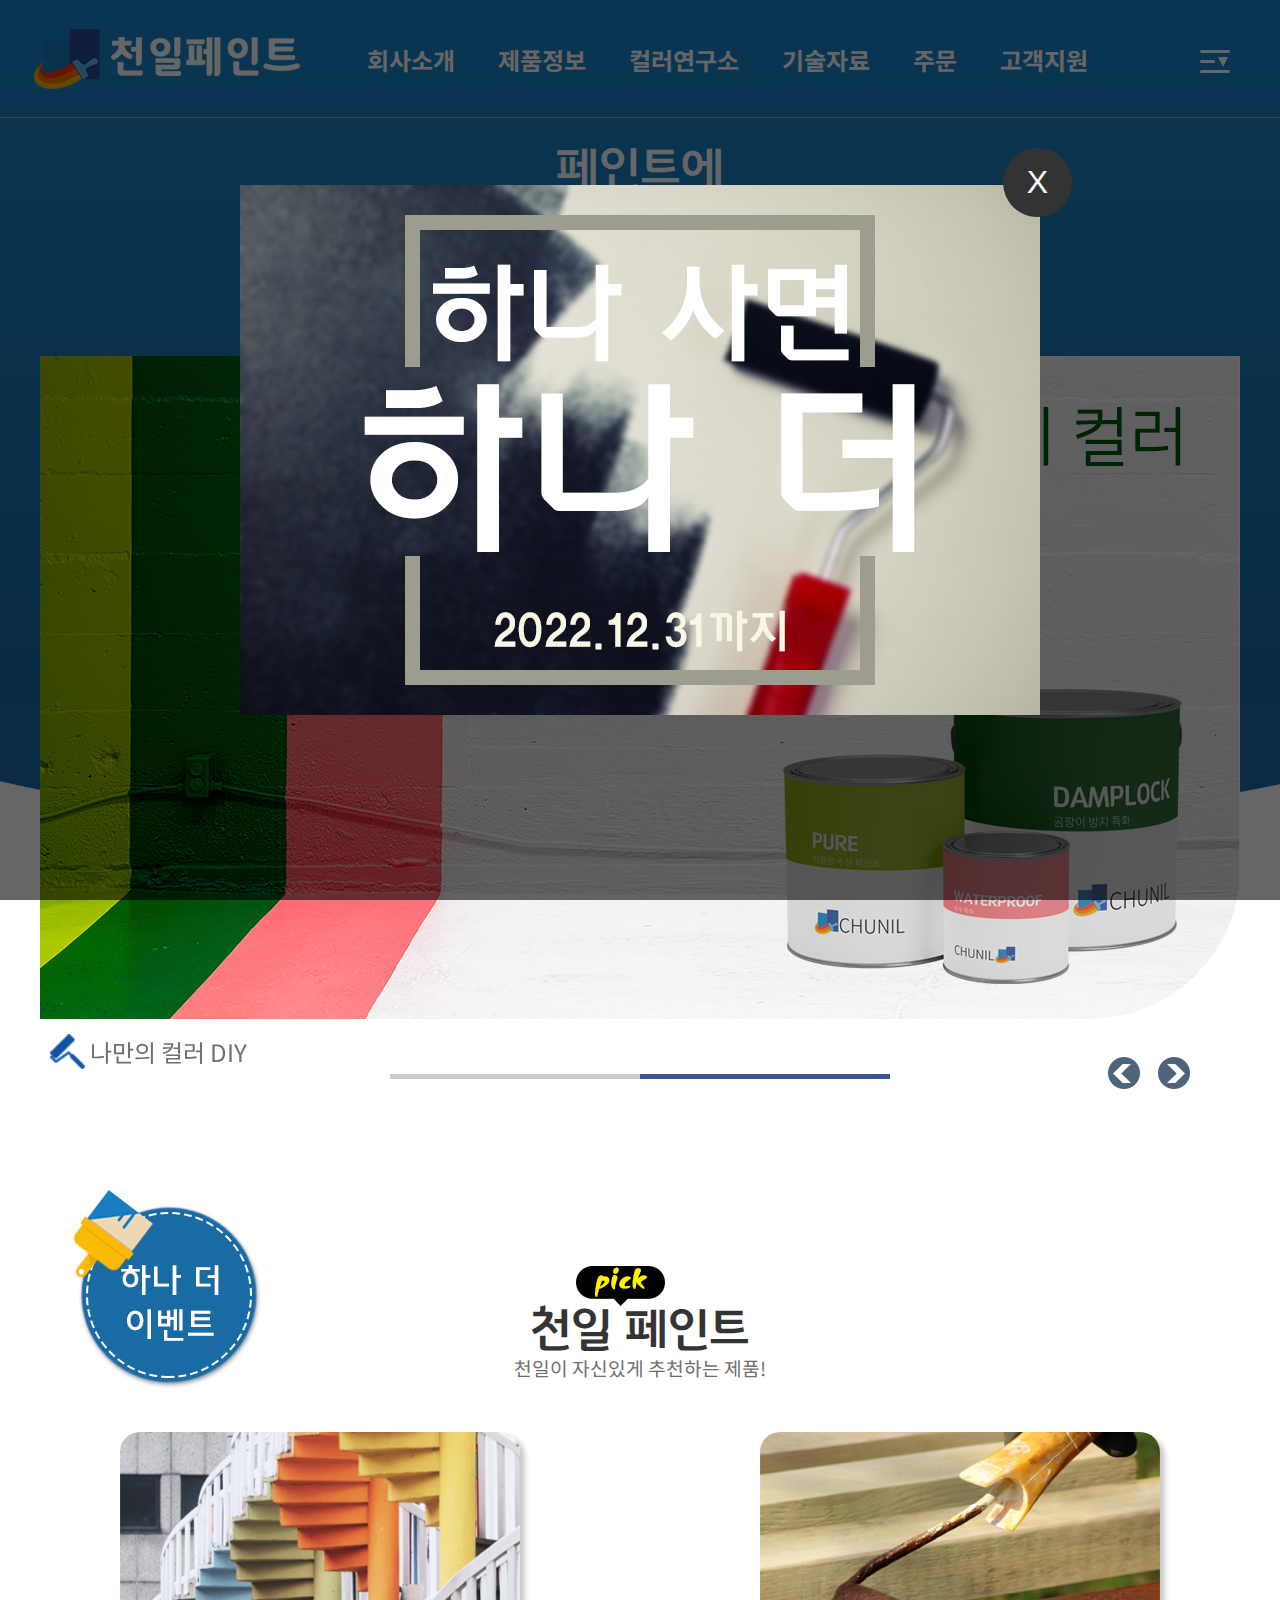
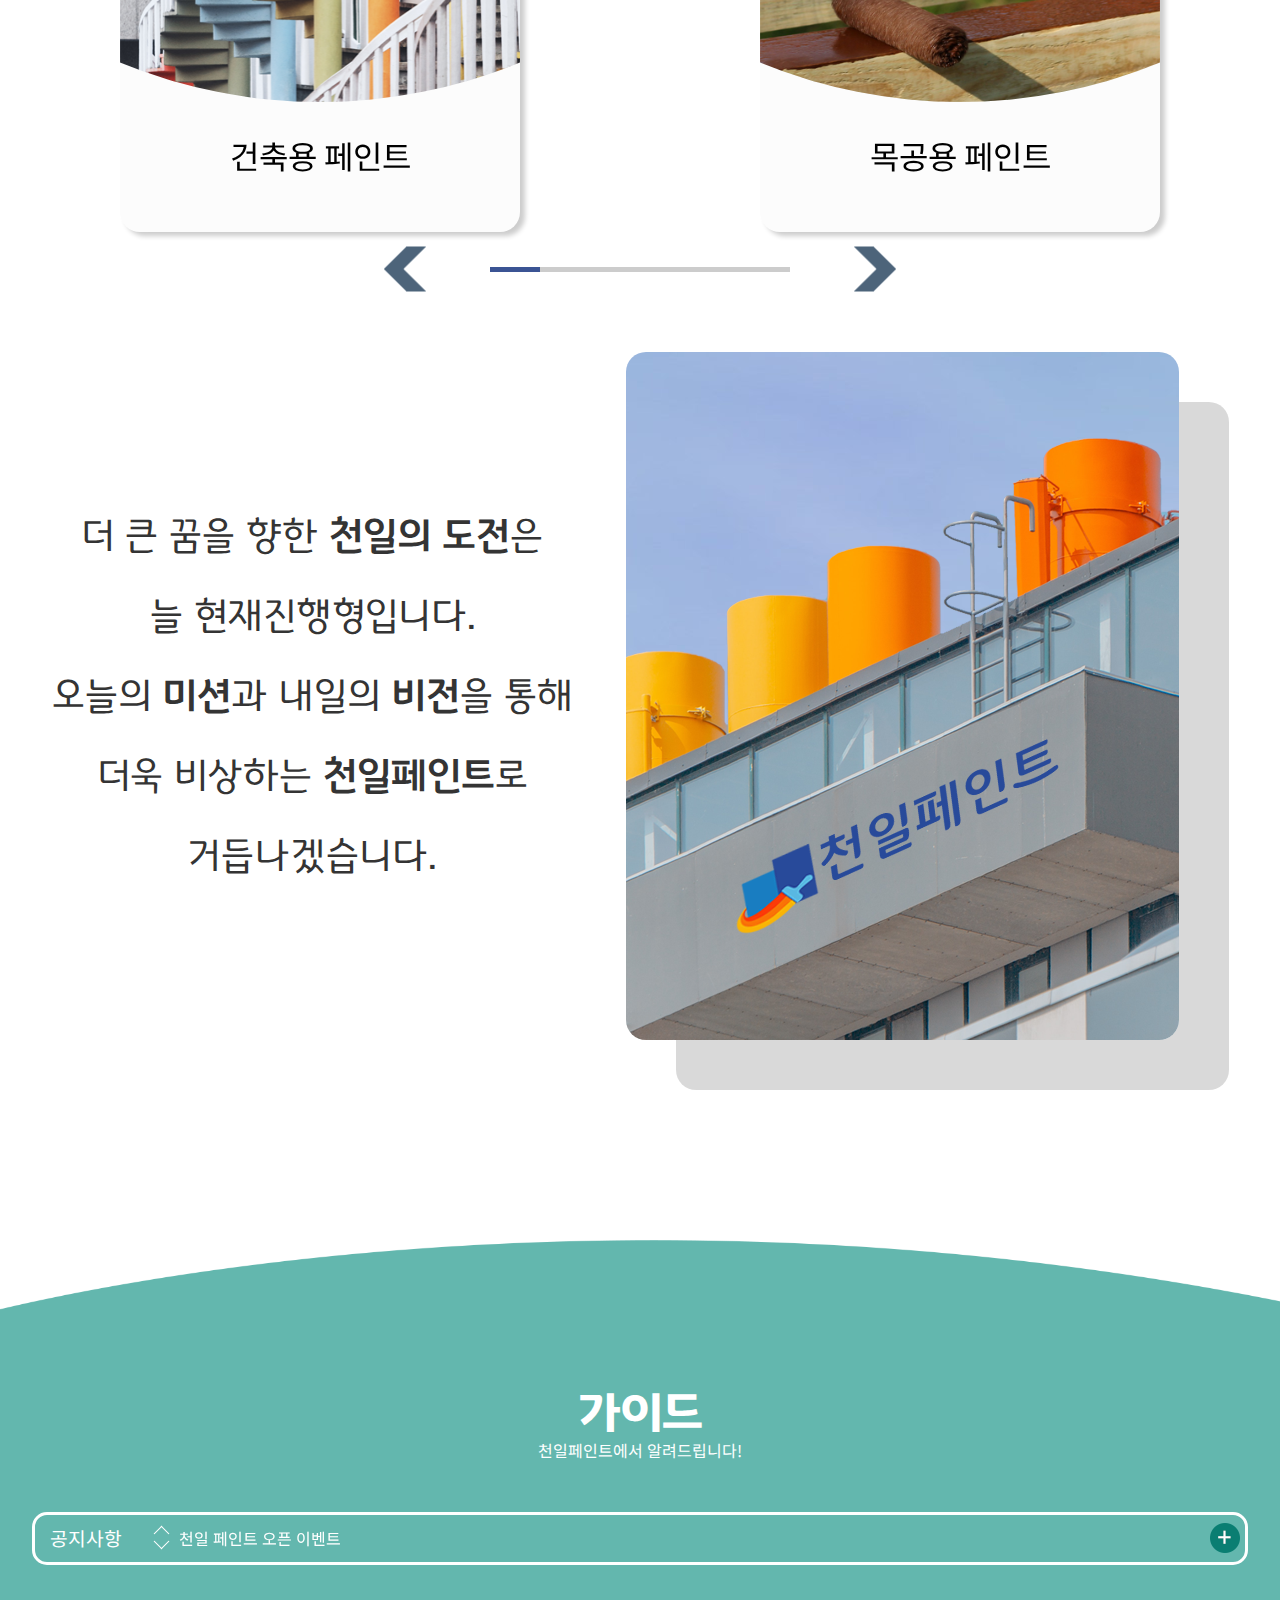
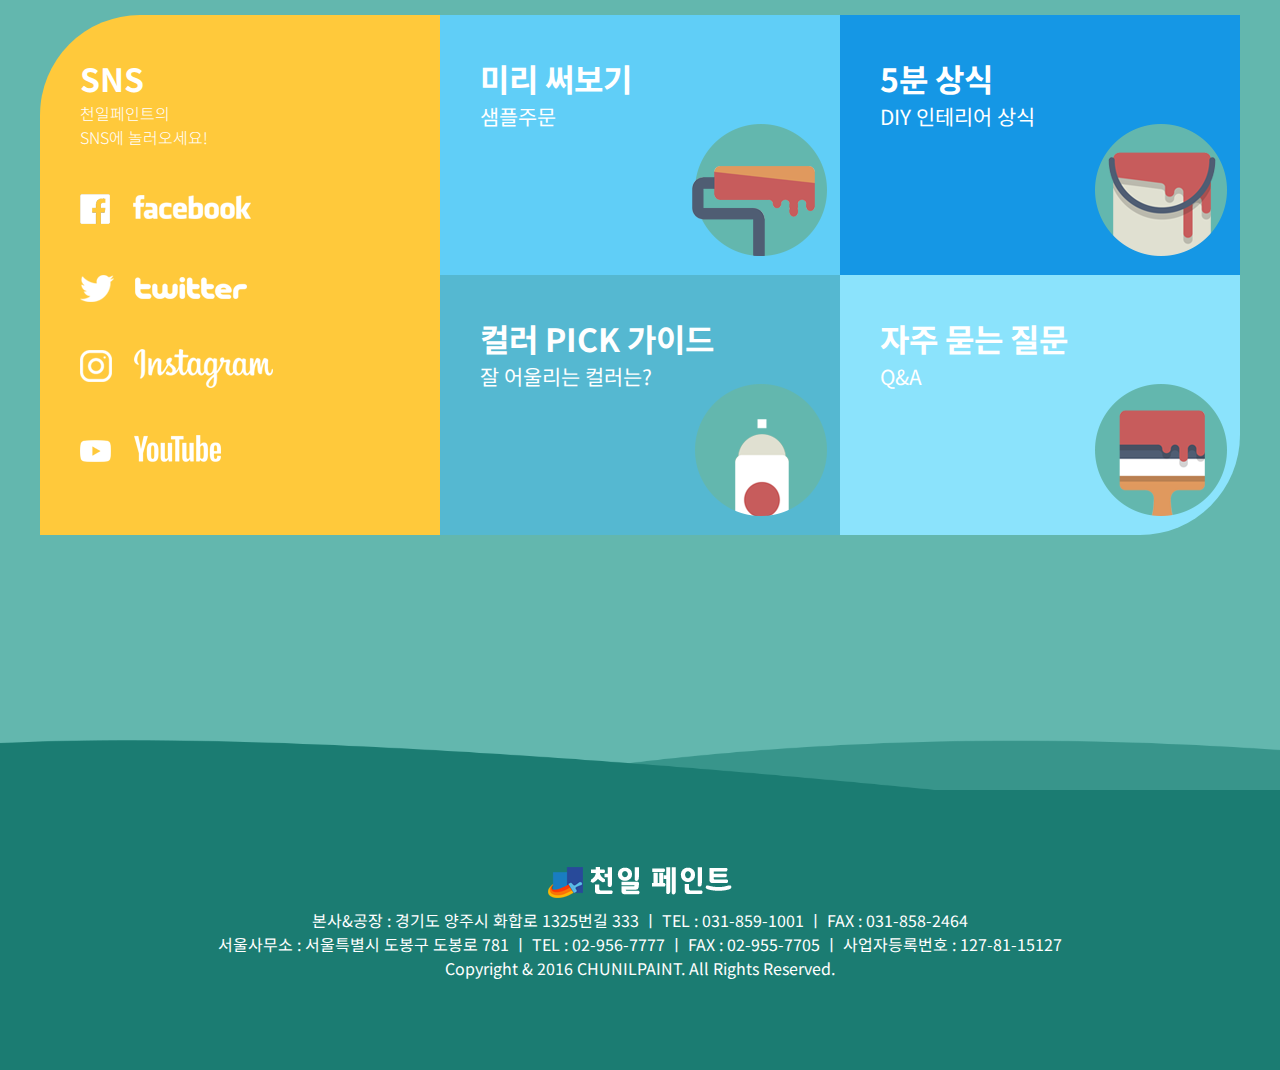
==== web_chunil_paint/index.html @ eb928656 "20211230" ====
<!doctype html>
<html>
<head>
<meta charset="utf-8">
<meta http-equiv="X-UA-Compatible" content="IE=Edge">
<meta name="viewport" content="width=device-width, initial-scale=1.0, maximum-scale=1.0, minimum-scale=1.0, user-scalable=no" />

<title>천일페인트 포트폴리오-이다원</title>
  <!--[if lt IE 9]>
      <script src="js/html5.js"></script>
   <![endif]-->
<link href="css/common.css" rel="stylesheet" type="text/css">
<link href="css/style.css" rel="stylesheet" type="text/css">
<link rel="stylesheet" type="text/css" href="./css/slick.css">
<link href="css/active.css" rel="stylesheet" type="text/css">
<script src="./js/jquery-3.1.1.min.js" type="text/javascript"></script>
<script src="./js/slick.js" type="text/javascript" charset="utf-8"></script>
<script src="./js/main.js">
 
</script>

</head>

<body>
<div id="wrap">
  <div class="nav_back"></div>
  <header id="header">
    <div class="inner">
    <h1 id="logo"><a href="#"></a></h1>

    <nav id="nav"> 
      
      <ul class="depth1" >
          <li><a href="#">회사소개</a>
            <div class="depth2">
              <div class="inner">
              <div class="nav_left">
              <ul>
                  <li><a href="#">회사소개</a></li>
                  <li><a href="#">CEO 인사말</a></li>
                  <li><a href="#">CI</a></li>
                  <li><a href="#">찾아오시는 길</a></li>
               </ul>
               </div> <!--nav_left-->
               <div class="nav_right">
                <img src="image/nav_img_1.png">
              </div><!--nav_right-->   
            </div>            
            </div>
          </li> 
          <li><a href="#">제품정보</a>
            <div class="depth2">
              <div class="inner">
              <div class="nav_left">
              <ul>
                  <li><a href="#">건축용 페인트</a></li>
                  <li><a href="#">목공용 페인트</a></li>
                  <li><a href="#">인테리어 페인트</a></li>
               </ul>
               </div> <!--nav_left-->
               <div class="nav_right">
                <img src="image/nav_img_1.png">
              </div><!--nav_right-->
            </div>
            </div>
          </li> 
          <li><a href="#">컬러연구소</a>
            <div class="depth2">
              <div class="inner">
              <div class="nav_left">
              <ul>
                  <li><a href="#">컬러차트</a></li>
               </ul>
               </div> <!--nav_left-->
               <div class="nav_right">
                <a href="#"><img src="image/nav_img_2.png" alt="셀프 페인팅 어떻게 할까?"></a>
              </div><!--nav_right-->
            </div>
            </div>
          </li> 
          <li><a href="#">기술자료</a>
            <div class="depth2">
              <div class="inner">
              <div class="nav_left">
              <ul>
                  <li><a href="#">5분 상식</a></li>
                  <li><a href="#">도장사양서</a></li>
                  <li><a href="#">GHS-MSDS</a></li>
                  <li><a href="#">페인트 용어</a></li>
               </ul>
               </div> <!--nav_left-->
               <div class="nav_right">
                <img src="image/nav_img_1.png">
              </div><!--nav_right-->
            </div>
            </div>
          </li> 
          <li><a href="#">주문</a>
            <div class="depth2">
              <div class="inner">
              <div class="nav_left">
              <ul>
                  <li><a href="#">미리 써보기</a></li>
                  <li><a href="#">견적 및 주문</a></li>
               </ul>
               </div> <!--nav_left-->
               <div class="nav_right">
                <a href="#"><img src="image/nav_img_miri.png" alt="미리 써보기"></a>
              </div><!--nav_right-->
            </div>
            </div>
          </li> 
          <li><a href="#">고객지원</a>
            <div class="depth2">
              <div class="inner">
              <div class="nav_left">
              <ul>
                  <li><a href="#">공지사항</a></li>
                  <li><a href="#">자주 묻는 질문</a></li>
                  <li><a href="#">지점/영업소 안내</a></li>
                  <li><a href="#">담당자 연락처</a></li>
               </ul>
               </div> <!--nav_left-->
               <div class="nav_right">
                <img src="image/nav_img_1.png">
              </div><!--nav_right-->
              </div>
            </div>
          </li> 
          
      </ul>
         
  </nav>
</div> 
  </header>
  <!--슬라이드-->
  <section id="slide">
    <P class="slide_tit">페인트에<br>신뢰와 믿음을 채색하다</P>
    <section><div class="slide_content">
<!--슬라이드 소스-->
<section class="lazy slider" data-sizes="50vw">
  <div>
    <p class="slide_content_img"><img src="image/slide.jpg" alt="곰팡이 방지 특화 페인트"></p>
    <p class="slide_txt"><img src="image/slide_icon.png">&nbsp;곰팡이 방지효과</p>
  </div>
  <div>
    <p class="slide_content_img"><img src="image/slide2.jpg" alt="내가 만드는 나만의 컬러"></p>
    <p class="slide_txt"><img src="image/slide_icon.png">&nbsp;나만의 컬러 DIY</p>
  </div>
</section> <!--끝-->



    </section>
    <img src="image/background_bottom.jpg" class="slide_img">
  </section>
  <!--추천제품-->
  <section id="product">
    <div class="inner">
    <div class="sec_tit">
      <p class="pick"><img src="image/pick.png"></p>
      <h3>천일 페인트</h3>
      <p>천일이 자신있게 추천하는 제품!</p>
    </div>
    <section class="regular slider">
        <div class="sec1"><a href=""></a>
          <p class="sec1_img"><img src="image/sec1_1.png" class="sec1_img_px" alt="건축용 페인트"></p>
        <p class="sec1_txt">건축용 페인트</p>
        </div>
        <div class="sec1"><a href=""></a>`
          <p class="sec1_img"><img src="image/sec1_2.png" class="sec1_img_px" alt="목공용 페인트"></p>
        <p class="sec1_txt">목공용 페인트</p>
        </div>  
        <div class="sec1"><a href=""></a>
          <p class="sec1_img"><img src="image/sec1_3.jpg" class="sec1_img_px" alt="인테리어용 페인트"></p>
        <p class="sec1_txt">인테리어용 페인트</p>
        </div>  
        <div class="sec1"><a href=""></a>
          <p class="sec1_img"><img src="image/sec1_1.png" class="sec1_img_px" alt="건축용 페인트"></p>
        <p class="sec1_txt">건축용 페인트</p>
        </div>  
        <div class="sec1"><a href=""></a>
          <p class="sec1_img"><img src="image/sec1_2.png" class="sec1_img_px" alt="목공용 페인트"></p>
        <p class="sec1_txt">목공용 페인트</p>
        </div>  
        <div class="sec1"><a href=""></a>
          <p class="sec1_img"><img src="image/sec1_3.jpg" class="sec1_img_px" alt="인테리어용 페인트"></p>
        <p class="sec1_txt">목공용 페인트</p>
        </div>
      </section>

    </div>
  </section>
  <!--인사-->
  <section id="hello">
    <div class="inner">
    <div class="insa">
      <p>더 큰 꿈을 향한 <span>천일의 도전</span>은 </p>
        <p>늘 현재진행형입니다.</p>
        <p>오늘의 <span>미션</span>과 내일의 <span>비전</span>을 통해 </p>
          <p>더욱 비상하는 <span>천일페인트</span>로</p> 
        <p>거듭나겠습니다.</p>
    </div>
    <div>
      <img src="image/info.png">
    </div>
</div>
  </section>
  <!--가이드-->
  <section id="guide">
    <div class="inner">
    <div class="sec_tit">
      <h3>가이드</h3>
      <p>천일페인트에서 알려드립니다!</p>
    </div>
    <div class="notice_tit">
    <p class="notice_txt" >공지사항</p>
   <section class="notice_bg"> 
    <section class="vertical-center-3 slider">
      <div>
       <a href="#">천일 페인트 오픈 이벤트</a>
      </div>
      <div>
        <a href="#">천일 페인트 대량 주문 서비스!</a>
      </div>
      <div>
        <a href="#">천일 페인트 미리 써보고 주문해요!</a>
      </div>
    </section>

   </section>
   <p><a href="#"><img src="image/plus.png" alt="플러스버튼"></a></p>
  </div>
    <ul>
      <!--sns-->
      <li class="sns_bg">
        <div class="sec_tit2">
        <h4>SNS</h4>
        <p>천일페인트의 <br>SNS에 놀러오세요!</p>
        </div>
        <!--sns자리-->
        <div class="sns">
        <p><a href="#"><img src="image/facebook.png" alt="페이스북"></a></p>
        <p><a href="#"><img src="image/twitter.png" alt="트위터"></a></p>
        <p><a href="#"><img src="image/insta.png" alt="인스타그램"></a></p>
        <p><a href="#"><img src="image/youtube.png" alt="유튜브"></a></p>
        </div>
      </li>
      <!--1번째-->
      <li class="box_tit"> 
        <!--미리써보기-->
      <div class="box1 box_mobile">  <a href="#"></a>
          <h4>미리 써보기</h4>
          <p>샘플주문</p>
          
        </div>
        <!--컬러픽-->
        <div class="box3 box_mobile"><a href="#"></a>
          <h4>컬러 PICK 가이드</h4>
          <p>잘 어울리는 컬러는?</p>
        </div>
      </li>
      <!--2번째-->
      <li class="box_tit">
        <!--5분상식-->
        <div class="box2 box_mobile">
          <a href="#">
          <h4>5분 상식</h4>
          <p>DIY 인테리어 상식</p>
        </a>
        </div>
        <!--질문-->
        <div class="box4 box_mobile"> <a href="#"></a>
          <h4>자주 묻는 질문</h4>
          <p>Q&A</p>
        </div>
      </li>
    </ul>

    </div>
  </section>
  <footer id="footer">
    <div class="bgcolor">
    <p class="footer_logo"><a href="#"><img src="image/footer_logo.png"></a></p>
    <p>본사&공장 : 경기도 양주시 화합로 1325번길 333 ㅣ TEL : 031-859-1001 ㅣ FAX : 031-858-2464</p>
    <p>서울사무소 : 서울특별시 도봉구 도봉로 781 ㅣ TEL : 02-956-7777 ㅣ FAX : 02-955-7705 ㅣ 사업자등록번호 : 127-81-15127 </p>
    <p>Copyright & 2016 CHUNILPAINT. All Rights Reserved.</p></div>
    </div>  </footer>


<div id="top" class="top">
<a href="#"><img src="image/paint_top.png" alt="top버튼"></a>
</div>


<!--아래부터 전체메뉴 -->
<div class="btn_all">
  <span></span>
  <span></span>
  <span></span>  
  <b></b>  
  <i>전체메뉴버튼</i>
</div>
<div class="box">
  <p class="logo_blue"><a href="#"><img src="image/logo_blue.png"></a></p>
    <ul class="depth1" >
        <li><a href="#">회사소개</a>
          <div class="depth2">
            <ul>
                <li><a href="#">회사소개</a></li>
                <li><a href="#">CEO 인사말</a></li>
                <li><a href="#">CI</a></li>
                <li><a href="#">찾아오시는 길</a></li>
             </ul>
            
     
          </div>
        </li> 
        <li><a href="#">제품정보</a>
          <div class="depth2">
            <ul>
                <li><a href="#">건축용 페인트</a></li>
                <li><a href="#">목공용 페인트</a></li>
                <li><a href="#">인테리어 페인트</a></li>
             </ul>
             
       
          </div>
        </li> 
        <li><a href="#">컬러연구소</a>
          <div class="depth2">
          
            <ul>
                <li><a href="#">컬러차트</a></li>
             </ul>
          
      
          </div>
        </li> 
        <li><a href="#">기술자료</a>
          <div class="depth2">
           
            <ul>
                <li><a href="#">5분 상식</a></li>
                <li><a href="#">도장사양서</a></li>
                <li><a href="#">GHS-MSDS</a></li>
                <li><a href="#">페인트 용어</a></li>
             </ul>
            
      
          </div>
        </li> 
        <li><a href="#">주문</a>
          <div class="depth2">

            <ul>
                <li><a href="#">미리 써보기</a></li>
                <li><a href="#">견적 및 주문</a></li>
             </ul>
         

          </div>
        </li> 
        <li><a href="#">고객지원</a>
          <div class="depth2">
         
            <ul>
                <li><a href="#">공지사항</a></li>
                <li><a href="#">자주 묻는 질문</a></li>
                <li><a href="#">지점/영업소 안내</a></li>
                <li><a href="#">담당자 연락처</a></li>
             </ul>
         

          </div>
        </li> 
        </ul>

         <!--<p class="nav_back_bg"><img src="image/nav_back_bg.png"></p>-->
</div>

<div class="modal_mom"><a href="#" class="modal"><img src="image/popup.png"></a></div>
<div id="pop_up">
  <div class="img">
    <img src="image/banner1.png">
    <div class="btn">
    <button>X</button>
  </div>

</body>
</html>
---- web_chunil_paint/css/common.css ----
@charset "utf-8";

/*googleips 웹폰트 css 파일 불러오기*/
@import url('https://fonts.googleapis.com/css2?family=Noto+Sans+KR:wght@300;400;500;700&display=swap');

/* 저장된 글꼴 파일 선언*/
/* @font-face { font-family : font_gothic;  font-weight:300;  
                src : url(../font/NanumGothic.ttf); }  */

* {margin:0; padding:0;}
html{font-size:16px; font-family: 'Noto Sans KR', sans-serif;}
body{ font-size:16px; font-weight:400;
      color:#6f6f6f;
      font-family: 'Noto Sans KR', sans-serif; }
ul, ol, li{list-style-type:none}
img, fieldset{border:none;vertical-align: middle}
hr {clear:both;border:none} /*플롯때문에 맨마지막 박스가 중간에 끼여드는걸 방지하기 위해서 */
a {color:inherit;text-decoration:none}
table{border-collapse:collapse} /*웹브라우저마다 설정된 폰트가 있다 */
input, textarea {color:inherit;font-size:inherit;
       font-family:inherit;
       vertical-align: middle}
button{outline:0}
---- web_chunil_paint/css/style.css ----
@charset "utf-8";
@font-face { font-family : font_woff;  font-weight:300;  
    src : url(../font/Title_Light.woff); }  
    @font-face { font-family : font_woff;  font-weight:400;  
        src : url(../font/Title_Medium.woff); }  
        @font-face { font-family : font_woff;  font-weight:700;  
            src : url(../font/Title_Bold.woff); }  
    #wrap{width: 100%; position: relative;overflow:hidden}
    .inner{width: 100%; max-width:1400px;margin:0 auto;}
   /* body{background-color:yellowgreen;}*/
    #header #logo a{background:url(../image/logo.png) no-repeat; height:60px; width:266px;display:block;}
    #header{height: 117px;display:flex; align-content:center; z-index: 9999;
    border-bottom:1px solid #aaa; position: absolute; width:100%}
    #header .inner{display:flex; align-items: center;justify-content: space-around;}   
    #nav{ /*height:40px;*/  width:calc(100% - 400px);}
    #nav .depth1{display:flex;}
    #nav .depth1 > li{margin-right:7%;height:117px; transition:1s;}
    #nav .depth1 > li > a {display:block; text-align: center; font-weight:bold; color:#fff; line-height:40px;font-size:1.5rem;
    padding-bottom:50px;padding-top:40px}
    #nav .depth2 {position:absolute;background-color:#fff; width:100%;display:none;  top:117px;left:0; }
    #nav .depth2 .inner{display: flex;justify-content: space-between;}
     /* 
        width100%를 주지 않았을 경우 화면의 가운데에 오도록 하는 방법
        (1) margin:auto가 안된다 왜냐하면 absolute니까
        (2) 해결방법 left:50%;transform:translate(-50%,0);
    */
    #nav .depth1 > li:hover .depth2{display:flex; }
    #nav .depth2 >li{width:20%; box-sizing:border-box; border:2px solid red; margin-bottom:20px;}
    .nav_back{position: absolute;top:117px;width:100%;height:calc(100% - 117px);background-color:rgba(0,0,0,0.8);z-index:9998;
              display: none;}
    #nav .nav_right{background-color:#fff;}
    #nav .nav_left{background-color:#fff;padding-left:100px}
    #nav .nav_left ul{display:flex; flex-wrap: wrap;align-content:center;}

    #nav .nav_left li{margin: 20px; font-size:1.2rem; border:1px solid #1597e5; border-radius: 10px; width:300px; height:50px; margin-top:50px} 
    #nav .nav_left li:hover{background-color: #1597e5;color:#fff}
    #nav .nav_left li a{padding:10px 0;display:inline-block; width:100%; text-align:center;}
    .btn_all i{font-size:0;}



    #slide{/* Permalink - use to edit and share this gradient: https://colorzilla.com/gradient-editor/#1b87d0+0,186ba3+100 */
        background: rgb(27,135,208); /* Old browsers */
        background: -moz-linear-gradient(top,  rgba(27,135,208,1) 0%, rgba(24,107,163,1) 100%); /* FF3.6-15 */
        background: -webkit-linear-gradient(top,  rgba(27,135,208,1) 0%,rgba(24,107,163,1) 100%); /* Chrome10-25,Safari5.1-6 */
        background: linear-gradient(to bottom,  rgba(27,135,208,1) 0%,rgba(24,107,163,1) 100%); /* W3C, IE10+, FF16+, Chrome26+, Opera12+, Safari7+ */
        filter: progid:DXImageTransform.Microsoft.gradient( startColorstr='#1b87d0', endColorstr='#186ba3',GradientType=0 ); /* IE6-9 */
        /*height:704px;*/position: relative; margin-bottom:300px;}    
    #slide section{text-align:center; padding-top:50px; }
    #slide .slide_img{position:absolute;bottom:-20%;left:0;z-index: -1;width:100%;}
    #slide .slide_tit{text-align:center; font-size:3rem; padding-top:11%;color:#fff;
font-family:font_woff; line-height:3.6rem; font-weight:400;
    }
    #slide .slide_content{width:1200px;margin:0 auto;height:400px;} /*슬라이드 높이_버튼이 먹힘*/
    #slide .slide_txt{text-align:left; font-size:1.5rem; padding-top:15px; padding-left:10px; display:flex; width:500px}
    #slide .slide_txt img{height:35px;}
    .slide_content_img{border-bottom-right-radius:150px; overflow: hidden;}

    #product{margin-bottom:100px;padding-top:300px;}

    #product .sec_tit{text-align:center;position: relative;}
    #product .sec_tit h3{font-size:3rem; font-family:font_woff;color:#343434; font-weight:400;}
    #product .sec_tit p:last-child{font-size:1.2rem;margin-bottom:50px}
    #product .pick img{top:-40px; left:45%;position: absolute;}

    #product ul{display: flex;justify-content: center; position: relative;}
    #product .sec1{width:400px !important; height: 400px !important; background-color:#fcfcfc ;/*배경색*/ overflow: hidden;/*margin-left:20px;margin-right:20px;*/ border-radius:20px; box-shadow: rgba(0, 0, 0, 0.20) 5px 4px 5px 0px;position: relative;}
    
    #product .sec1_img{height: 1054px; width:1054px;/*background-color: green;*/ position:absolute;bottom:130px; 
        left:50%;transform: translate(-50%,0);border-radius:50%;overflow: hidden; }
    #product .sec1_img_px{transform: translate(327px,700px); overflow: hidden; width:400px;transition:0.5s;}

    #product .sec1_txt{height:130px; color:#000;position:absolute;bottom:-30px;text-align:center;font-size:2rem; width:100%}
    
    #product .sec1 a{width:100%; height:100%; position:absolute;
        display:block; left:0; top:0; z-index:999;} 
        #product .sec1:hover{background-color:#ccc; }
    #product .sec1:hover .sec1_img img{
        transform: translate(327px,660px) scale(1.3); }
    #product .sec1:hover .sec1_txt{text-decoration:underline; text-underline-position: under;color:#fff;}
    /*
    #product .sec1_img{width:1054px; border-radius:50%;overflow:hidden;background-color:red;}
    */
    /*
    #product .sec1_img img{bottom:0;}
    #product .sec1{overflow:hidden; width:400px;}*/

    #hello{margin-bottom:200px;}
    #hello .inner{display:flex; justify-content: space-around; align-items: center;}
    #hello .insa p{font-size:3rem; text-align:center;  line-height:5rem; font-family:font_woff; color:#343434;font-weight:300; transition:1s;}
    #hello .insa p span{font-weight:400;}
    #hello img{border-radius: 20px;

        box-shadow: rgba(0, 0, 0, 0.15) 50px 50px 0px 0px;}



    #guide{height:1430px;background-color:#63b7ae; background-image:url(../image/bott.png);background-repeat: no-repeat;color:#fff;background-size: 100%;}

    #guide .sec_tit{text-align:center; padding-bottom:50px; color:#fff;}
    #guide h3{padding-top:150px;font-size:3rem; font-family:font_woff;}
    #guide ul{display:flex; justify-content:center;}
    
    #guide .sns_bg{background-color:#ffc93b;
    width:400px; height:520px; border-top-left-radius:100px;}
    #guide .box1{background-color:#60cef7; width:400px;height:260px;background-image:url(../image/guide_1.png);background-repeat: no-repeat;background-position: right 5% bottom 15%;}
    #guide .box2{background-color:#1597e5;width:400px;height:260px;background-image:url(../image/guide_2.png);background-repeat: no-repeat;background-position: right 5% bottom 15%;}
    #guide .box3{background-color:#55b8d1;width:400px;height:260px;background-image:url(../image/guide_3.png);background-repeat: no-repeat;background-position: right 5% bottom 15%;}
    #guide .box4{background-color:#8be3fc;width:400px;height:260px; border-bottom-right-radius:100px;background-image:url(../image/guide_4.png);background-repeat: no-repeat;background-position: right 5% bottom 15%; overflow:hidden;}

    #guide .sec_tit2{padding-left:10%;padding-top:10%; font-weight:300;}
    #guide .sec_tit2 h4{font-size:2rem;}
    #guide .sns p{line-height: 2rem;padding-left:10%;padding-top:10%;}
    #guide .box1, .box2, .box3, .box4{position: relative;}
    #guide .box_tit div a{width:100%; height:100%; position:absolute; z-index:1;
                          display:block; left:0; top:0;background-color:rgba(0, 0, 0, 0);transition: 0.5s;} 
    #guide .box_tit p{padding-left:10%;font-size:1.3rem; position: relative;z-index:2;}
    /*#guide .box_mobile:hover{background-color:rgba(0,0,0, 0.3); background-image:url(../image/guide_2.png);}*/

    /*#guide .box_mobile:hover .box_tit div a{background-color: 0,0,0,0.5;}*/
    #guide .box_tit div a:hover{background-color:rgba(0,0,0,0.5);}
 
    #guide .box_mobile:hover h4{text-decoration: underline; text-underline-position: under;}
    #guide .box_tit h4{font-size:2rem;padding-left:10%;padding-top:10%; position: relative;z-index:2;}
    #guide .notice{border:3px solid #fff;width:1100px;margin:0 auto;
    border-radius:15px; padding:10px; }
    #guide ul{margin-top:50px;}

    #guide .notice_bg{width:calc(100% - 150px);line-height:35px; /*background-color: red;*/ margin-left:30px }

    .notice_tit{display:flex; border:3px solid #fff;width:1200px;border-radius:15px;margin:0 auto; padding:5px;justify-content: space-between; align-items:center;}
    .notice_txt{font-size:1.2rem;padding-left:10px; width:100px}
    

    #footer{background:url(../image/bottom_leaf.png) no-repeat;height:280px; position:absolute;bottom:0;
    width:100%;text-align:center; color:#fff; background-size:100%;padding-top:50px;word-break: keep-all;}
    #footer .footer_logo{padding-top:6%;margin-bottom:10px;}
   

    #top {position:fixed; right:20px;bottom:0;transform:translate(0,-50%); z-index:9999;display:none;}
    .bgcolor{background-color:#1b7c72; padding-bottom:100px;}
    /*전체메뉴 보기 시작*/
    .btn_all {width:30px;height:30px;position:absolute;
        top:50px;right:50px;
        z-index:999999}
.btn_all span    
{
position: absolute;
left: 0;
height: 3px;
background-color: #fff;
transition: all .2s ease-in-out;
-webkit-transition: all .2s ease-in-out;
width: 100%;
border-radius: 2px;
}
.btn_all span:nth-child(1){
   top:0px;
}
.btn_all span:nth-child(2){
   top:10px;
   width:15px;
  
   
}
.btn_all span:nth-child(3){
   top: 20px;
}

.btn_all b{
    position:absolute;
    left:-2px;
    top:2px;
    width: 0;
    height: 0;
    border-left: 5px solid transparent;
    border-right: 5px solid transparent;
    border-top: 10px solid #fff;
    transform: translate(20px, 5px);
    
}
.btn_all.on span{background-color:#fff}
.btn_all.on span:nth-child(1){
   top:10px;
   transform: rotate(45deg);
   background-color:#343434;
}
.btn_all.on span:nth-child(2){
   top:10px;
   width:0;
   background-color:#343434;
}
.btn_all.on span:nth-child(3){
   top: 10px;
   transform: rotate(-45deg);
   background-color:#343434;
}
.btn_all.on b{
    display: none;
     }
.box{
  position:fixed;
  top:0;left:0;
  height:100%;
  width:100%;
  background-image:url('../image/nav_back_bg.png');
  background-position: right 5% bottom 5%;
  background-repeat: no-repeat;
  background-color:rgba(255,255,255,0.98);
  z-index:10;
  display: none;
  z-index: 99999;

}
.box .depth1{display:flex; justify-content: center;margin:117px;flex-wrap: wrap;} 
.box .depth1>li > a {font-size:1.5rem; color:#343434}
.box .depth1>li{padding:0 40px}
.box .depth1 li{text-align: center;}
.box .depth2{padding-top:20px;}
.box .depth2 li{font-size:1.2rem; font-weight:300;color:#343434;padding-bottom:15px;}
.box li{text-align:center;}
.box .logo_blue{transform: translate(15%,65%);}
.box .depth2 li:hover a{text-decoration: underline;}
/*전체 메뉴 보기 끝*/


#pop_up{width:100%; height:100%; position:fixed; left:0; top:0; background:rgba(0,0,0, 0.6);/*display:none;*/z-index:1000000;}/*뒷 배경*/
#pop_up .img{position:absolute; left:50%; top:50%; transform:translate(-50%,-50%);  background:white;text-align:center;/*width:40%;*/}
#pop_up .img img{display:block;/* padding:20px;width:100%*/}
button{cursor:pointer;}
#pop_up .btn{text-align:center;}
#pop_up .btn button{padding:2% 3%; border:none; border-radius:50%; background:#333; color:white;font-size:2rem;position: absolute; right:-4%; top:-7%}

.modal{display:block; margin-top:20px; margin-bottom:50px; position:absolute; top:110%;left:5%;text-align:center; color:#000;font-size:1.5rem;} 
/*.kor{position:absolute;right:10px; top:0; width:auto; border: 2px solid #fff;border-radius:20px; padding:2px 10px; color:#fff;}
.kor img{width:20px;margin: 0 auto;}*/
---- web_chunil_paint/css/active.css ----
/* 11월 25일 내가 해야할일 
1300일때 푸터 글자 위치 중앙으로  --> ok 

1180일때 슬라이드 둥근배경위로,  --> OK
푸터 글자 위치 중앙으로

768일때 푸터 글자 위치 중앙으로,  ok 
슬라이드 도트 지우고 , --> 실패 
슬라이드파란배경 ok 
슬라이드 둥근배경위로 올리고, --> ok도 줄이고  --> oK
가이드 최적화 개편 

팝업창 디자인 */
@media all and (max-width:1300px){
    /*네비의 여백을 줄이자*/
    #nav .depth1 > li{margin-right:4.9%}
    /*1300 이하로 내려가면 이벤트 버튼을 아래로 내리자*/
        .modal{top:130%} 
    /*추천제품의 슬라이드를 2개로 줄이는건 main.js에 넣고 화살표만 옮기자 */
    #product .slick-prev{left:30%;top:104% ; z-index:99999;} 
    #product .slick-next{right:30%;top:104%; z-index:99999;}

    /*인사의 이미지를 왼쪽으로 조금 더 옮기자 글자사이즈도 줄이자*/
    #hello img{transform: translate(-50px,0);}
    #hello .insa p{font-size:2.5rem}

    /*가이드와 푸터 배경을 중앙(왼쪽)으로 옮기자 */

    #footer{background-position-x:400%;}
    /*푸터의 글자들도 중앙으로 옮기자*/
  /*  #footer p{transform: translate(-15%,0);}*/
}/*end*/

@media all and (max-width:1180px){
    /*네비의 여백을 줄이자*/
    #nav .depth1 > li{margin-right:3%}
    /*인사의 글자사이즈를 줄이자*/
    #hello .insa p{font-size:2.3rem ;}
    /*가이드와 푸터 배경을 중앙(왼쪽)으로 옮기자 */

    #footer{background-position-x:500%;}
    /*공지사항 크기를 줄이자 */
    #guide .notice_tit{width:90%;margin:auto;}
   /* #guide .notice_txt{} 글자가 한줄씩 내려가는 깨짐 현상이 일어나는데 새로고침하면 괜찮음*/
    /*푸터의 글자들도 중앙으로 옮기자*/
  /*  #footer p{transform: translate(-50%,0);}*/
    #slide .slide_content{width:90%;margin:0 auto;height:200px;} /*이미지가 같이 안줄어들어서 잘리는 현상은 35번줄에서  아마도 해결한거 같다.*/
    #slide .slide_content_img img{width:100%;} /*맞는지 확신이 안든다.*/
    #top{bottom: 10%; z-index:10000;}
    #slide .slide_tit{padding-top:20% ;}
    #slide .slide_img{bottom:-15%;}
    #slide .slick-dots{font-size:0; position:absolute; bottom: 0; left:50%; transform: translate(-50%);background-color: transparent;}
    #slide .slick-dots li{display:inline-block;margin: 0 10px;}
    #slide .slick-dots button{background-color:rgba(0,0,0,0.5);width:20px;height: 20px; font-size:0; border:none;}
    #slide .slick-dots li.slick-active button{background-color:#3b5494;}
    
}/*end*/
@media all and (max-width:1080px){#nav{display:none;}
#hello .insa{position:absolute; z-index:10000; background-color:rgba(255,255,255,0.3); /*padding:100px*/}
#hello img{margin:0 auto;}
}
@media all and (max-width:768px){
html{font-size:14px; transition: font-size 0.5s;}
.slide_content .slick-dots{display:none;}
#nav{display:none;}
#slide .slide_tit{padding-top:30% ;}
#slide .slide_content_img{border-bottom-right-radius:50px}
#product .slick-dots li{display:none;}
#product{padding-top:0}
#hello .insa{position:absolute; z-index:10000;/* background-color:rgba(255,255,255,0.3);*/ /*padding:170px*/}
#hello img{margin:0 auto;}
#hello .insa p{line-height: 4rem;font-size:2rem;}
#hello img{height:500px;transform: translate(0.5%);}
#slide .slide_content{height:240px;}
#slide .slide_img{bottom:-10%;}
#guide {
    height:auto;padding-bottom:50px;
}
#guide ul{flex-wrap: wrap;display:flex; }
#guide .sec_tit2{display: flex;align-items: center;padding-top:6%}
#guide .sec_tit2 p{padding-left:10px;}

#guide .sns{display: flex; flex-wrap: wrap;}
#guide .sns p{width:50%;padding-right:10%;padding-left:10%;padding-top:5%;}
#guide .sns_bg{height:250px;border-radius:0px; width:80%}
#guide .sns img{width:100%;}
#guide .box_tit{display:flex;width:80%;}
#guide .box_mobile{width:100%;word-break: keep-all;}

#footer{background: none;position:static;padding-top:0;}
#guide .box4{border-bottom-right-radius:0;}

#footer .footer_logo{padding-top:10%}
}/*end*/

@media all and (max-width:760px){
  #logo{transform: translate(-10%,5%);}
    #hello .insa p{padding:0}
    #slide .slide_tit{padding-top:40%;font-size:2.5rem;word-break: keep-all;}
    #slide section{padding-top:5%; padding-bottom:5%;}
    #slide .slide_txt{display: none;}
 /*   #slide .slick-dots li.slick-active button{background-color:transparent;}
    #slide .slick-dots button{background:none;}  */
    #slide .slide_img{bottom:-5%;}
    #guide .sns p{width:80%}
    #guide .sns_bg{height:auto;padding-bottom:20px;}
    #guide .sns{display: flex;flex-wrap:wrap;justify-content: center; align-items:center;}
    .modal{top:110%;}
    .modal img{width:50%;}
    #top{top:75%;right:-5%}
    #top img{width:50%;}
    #guide .sec_tit2{flex-wrap: wrap;}
    .slide_content .slick-arrow {bottom:-20%;}
    #guide .box_tit h4{font-size:1.5rem;}
    #product .pick img{left:35%}
    .box .depth1{margin:0;}
    .box .depth1>li {padding:0;padding-top:20% ;line-height:1.5rem;}
    #slide{margin-bottom: 100px;}
#pop_up .img img{width:100%;min-width:300px}
 
    
    }
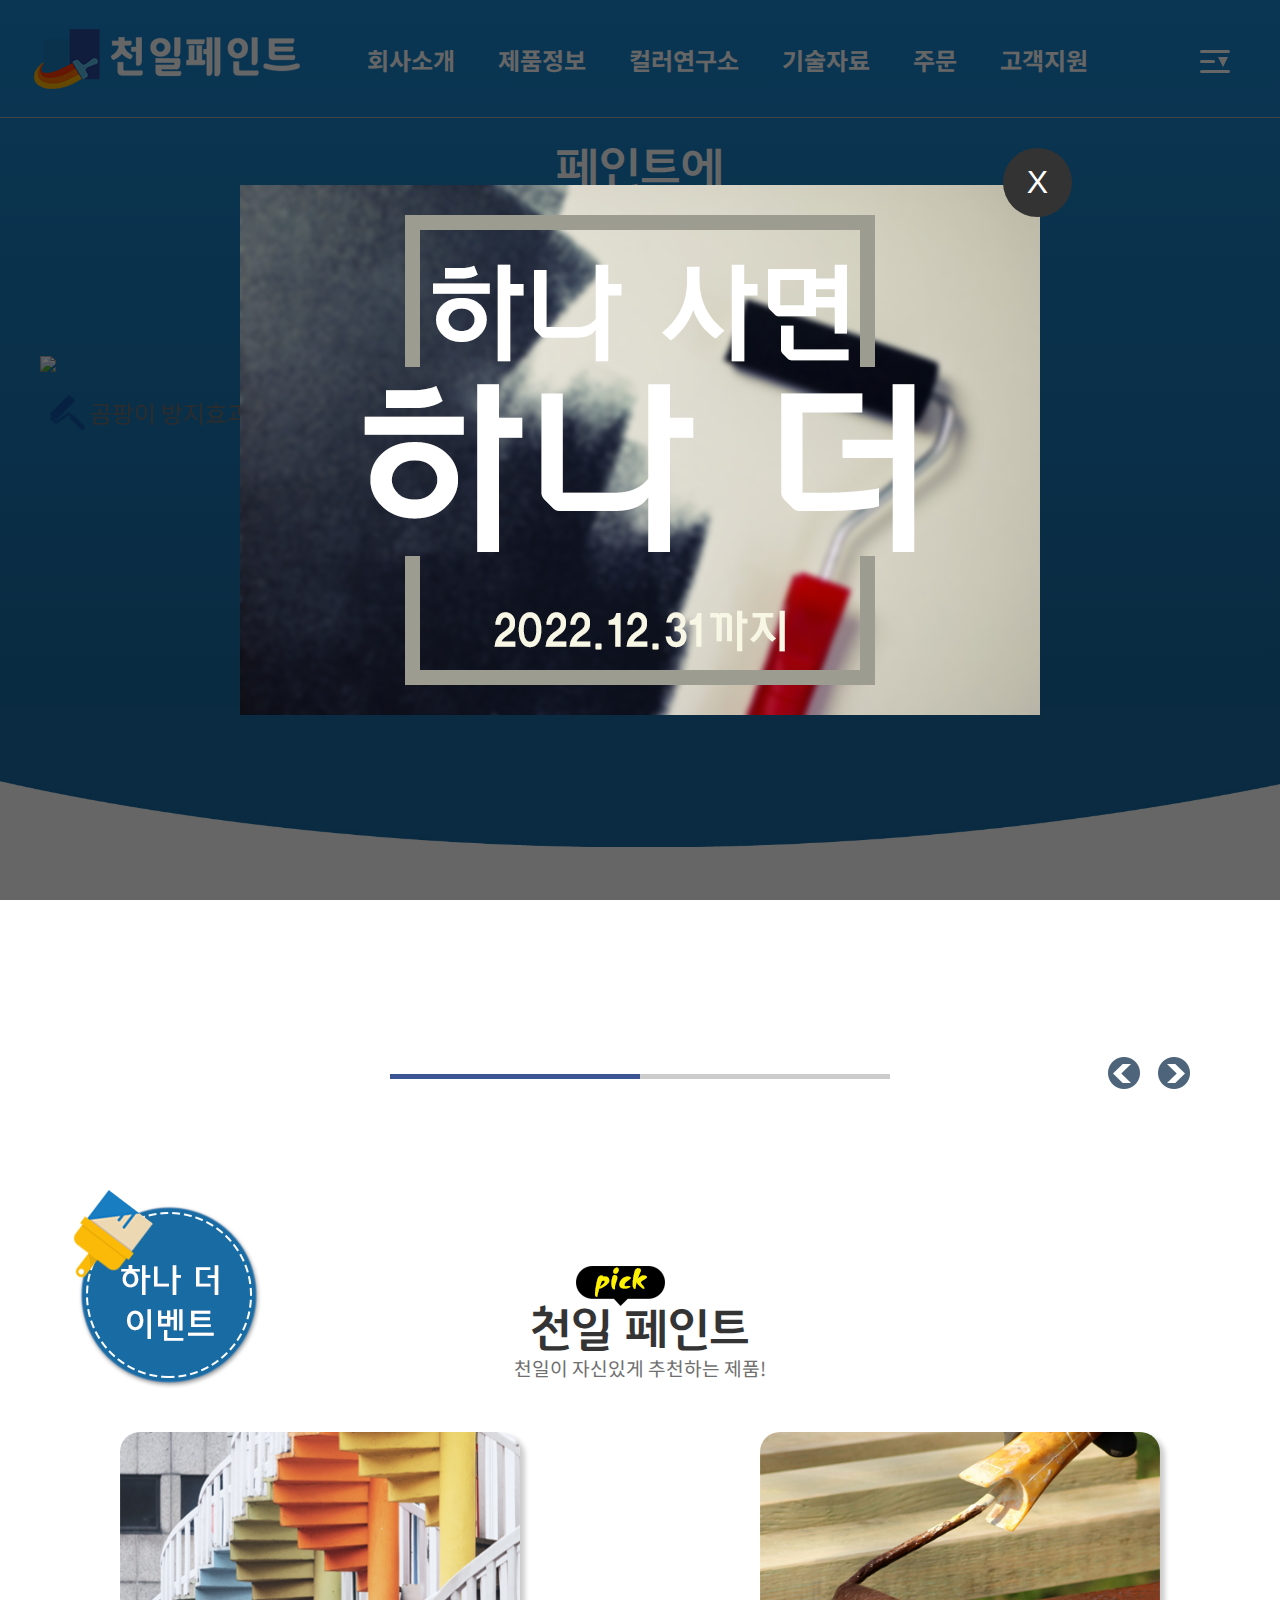
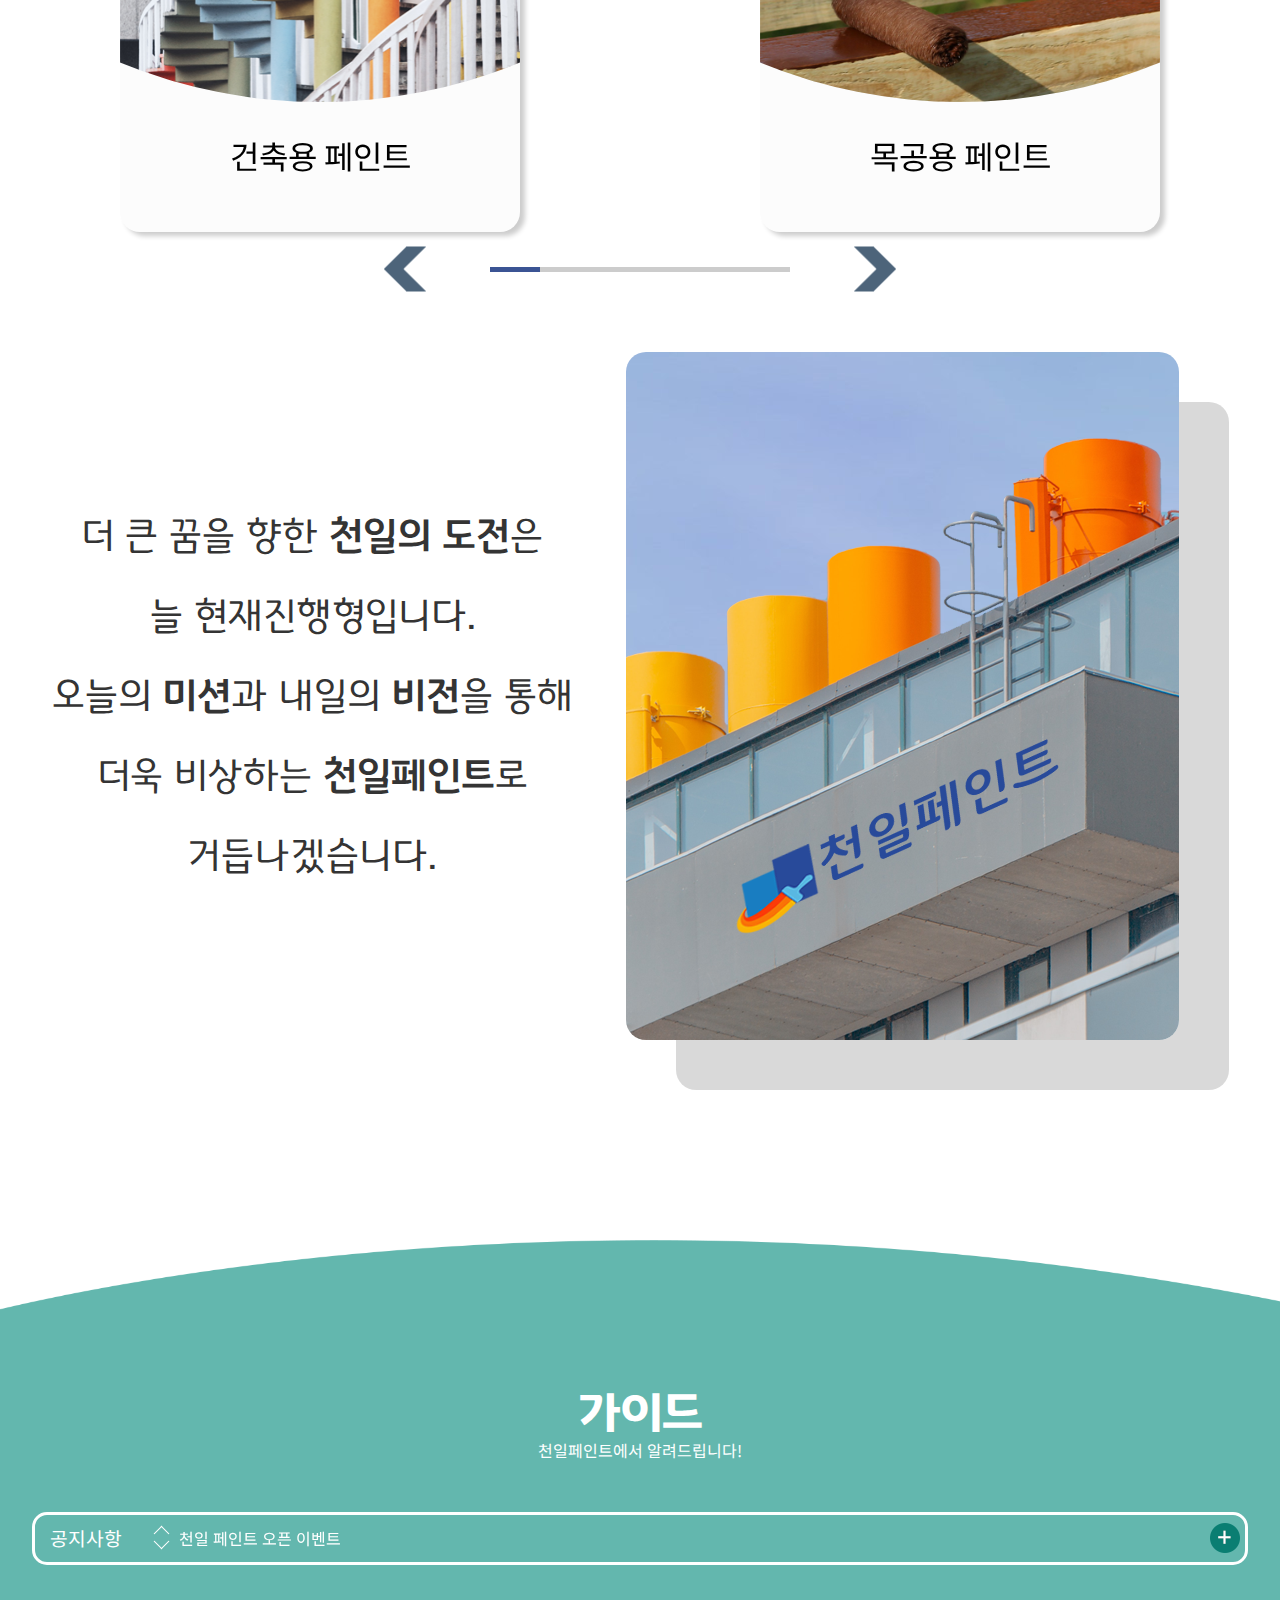
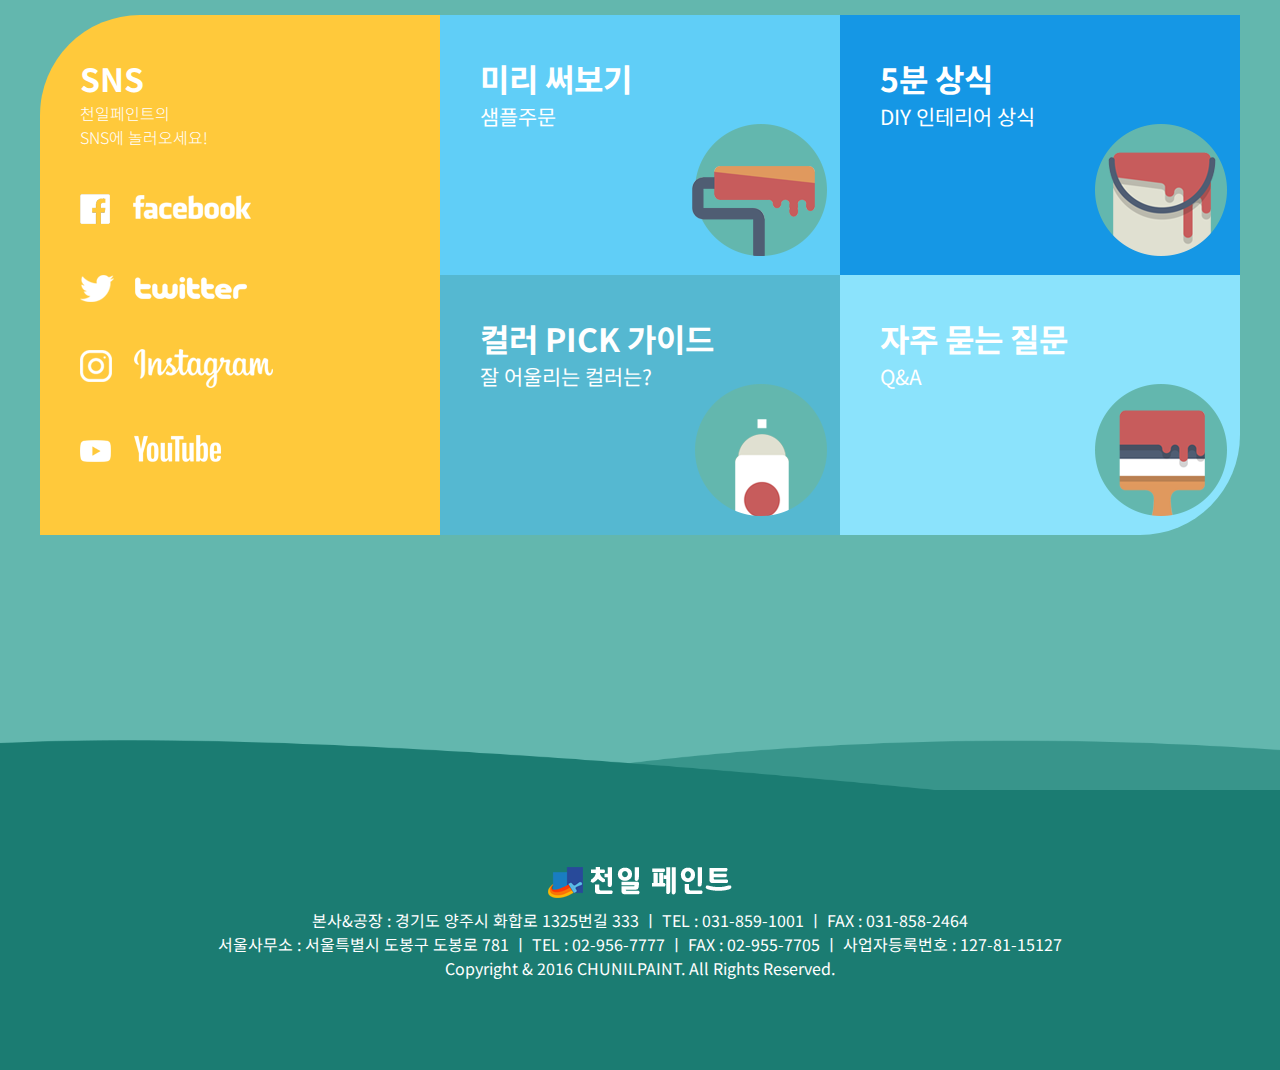
==== commit e9b27728: "20211230-2" ====
--- a/web_chunil_paint/index.html
+++ b/web_chunil_paint/index.html
@@ -36,7 +36,7 @@
               <div class="inner">
               <div class="nav_left">
               <ul>
-                  <li><a href="#">회사소개</a></li>
+                  <li><a href="sub.html">회사소개</a></li>
                   <li><a href="#">CEO 인사말</a></li>
                   <li><a href="#">CI</a></li>
                   <li><a href="#">찾아오시는 길</a></li>
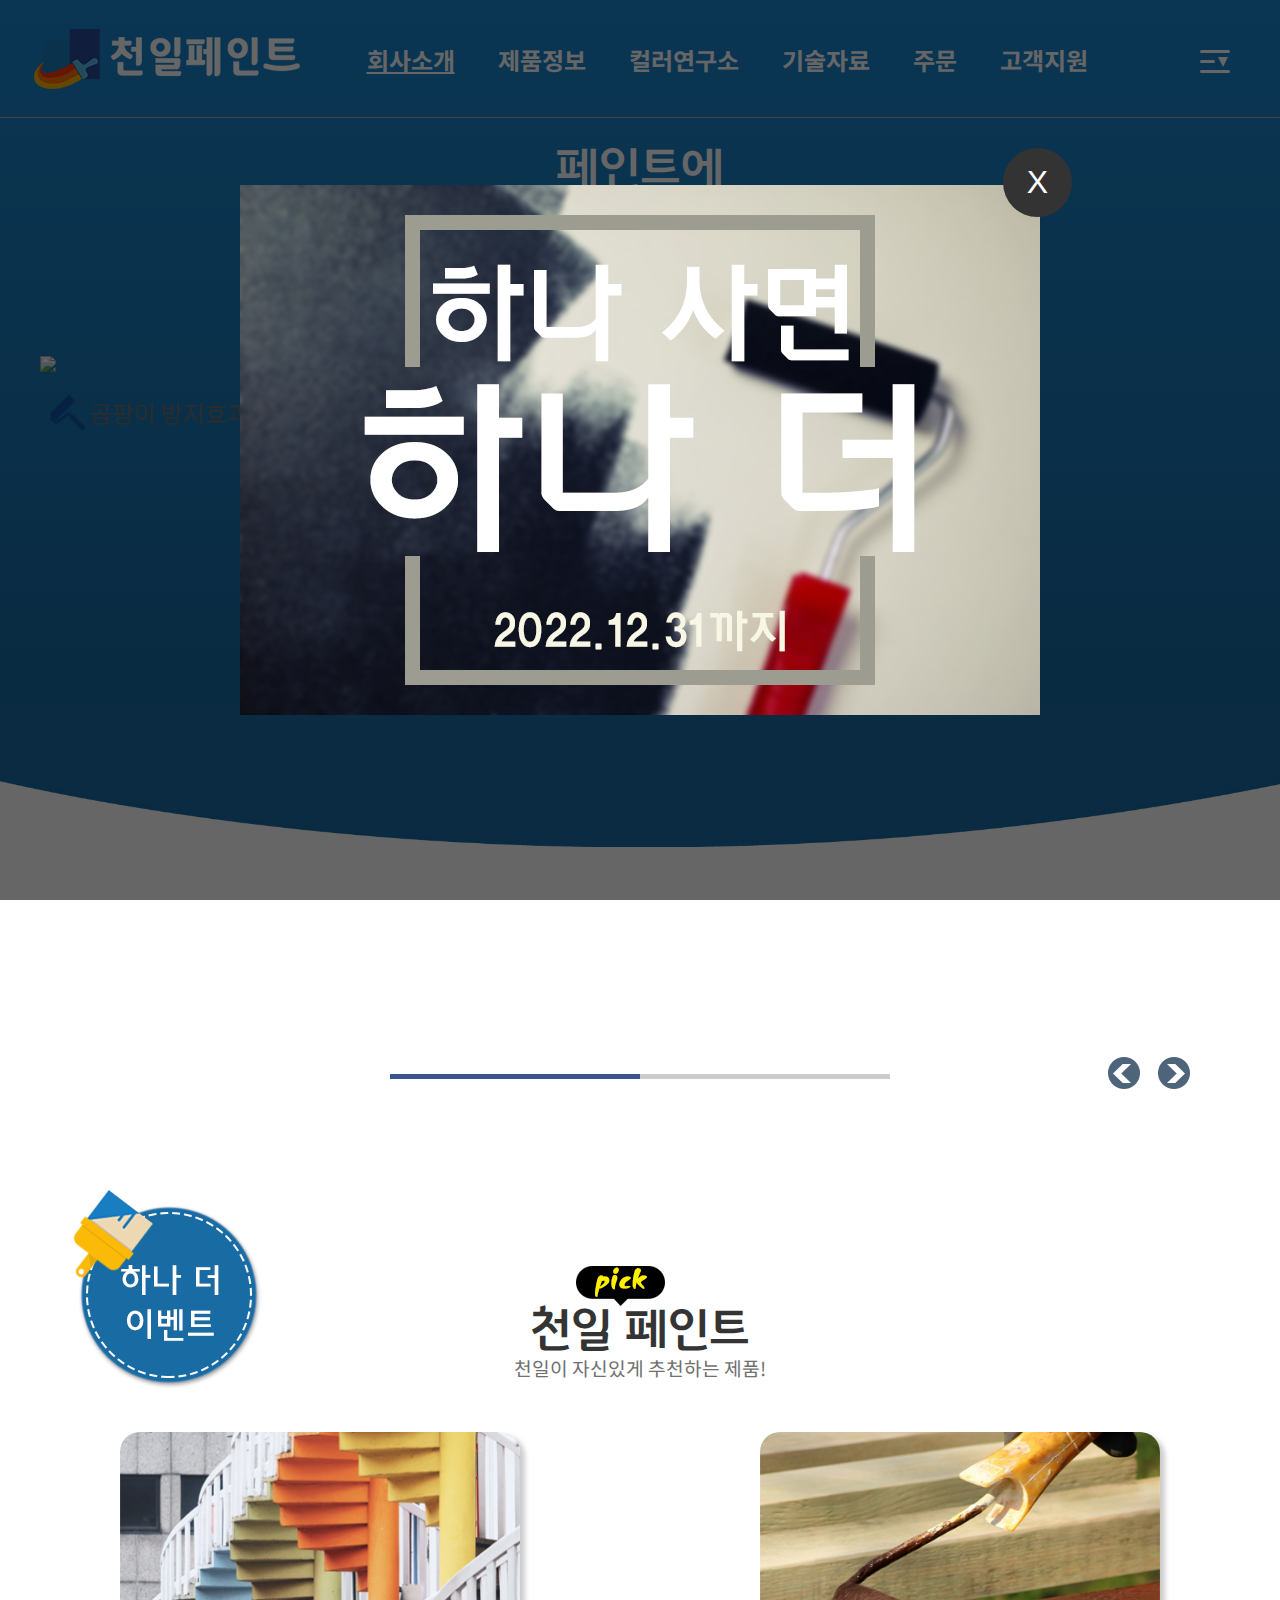
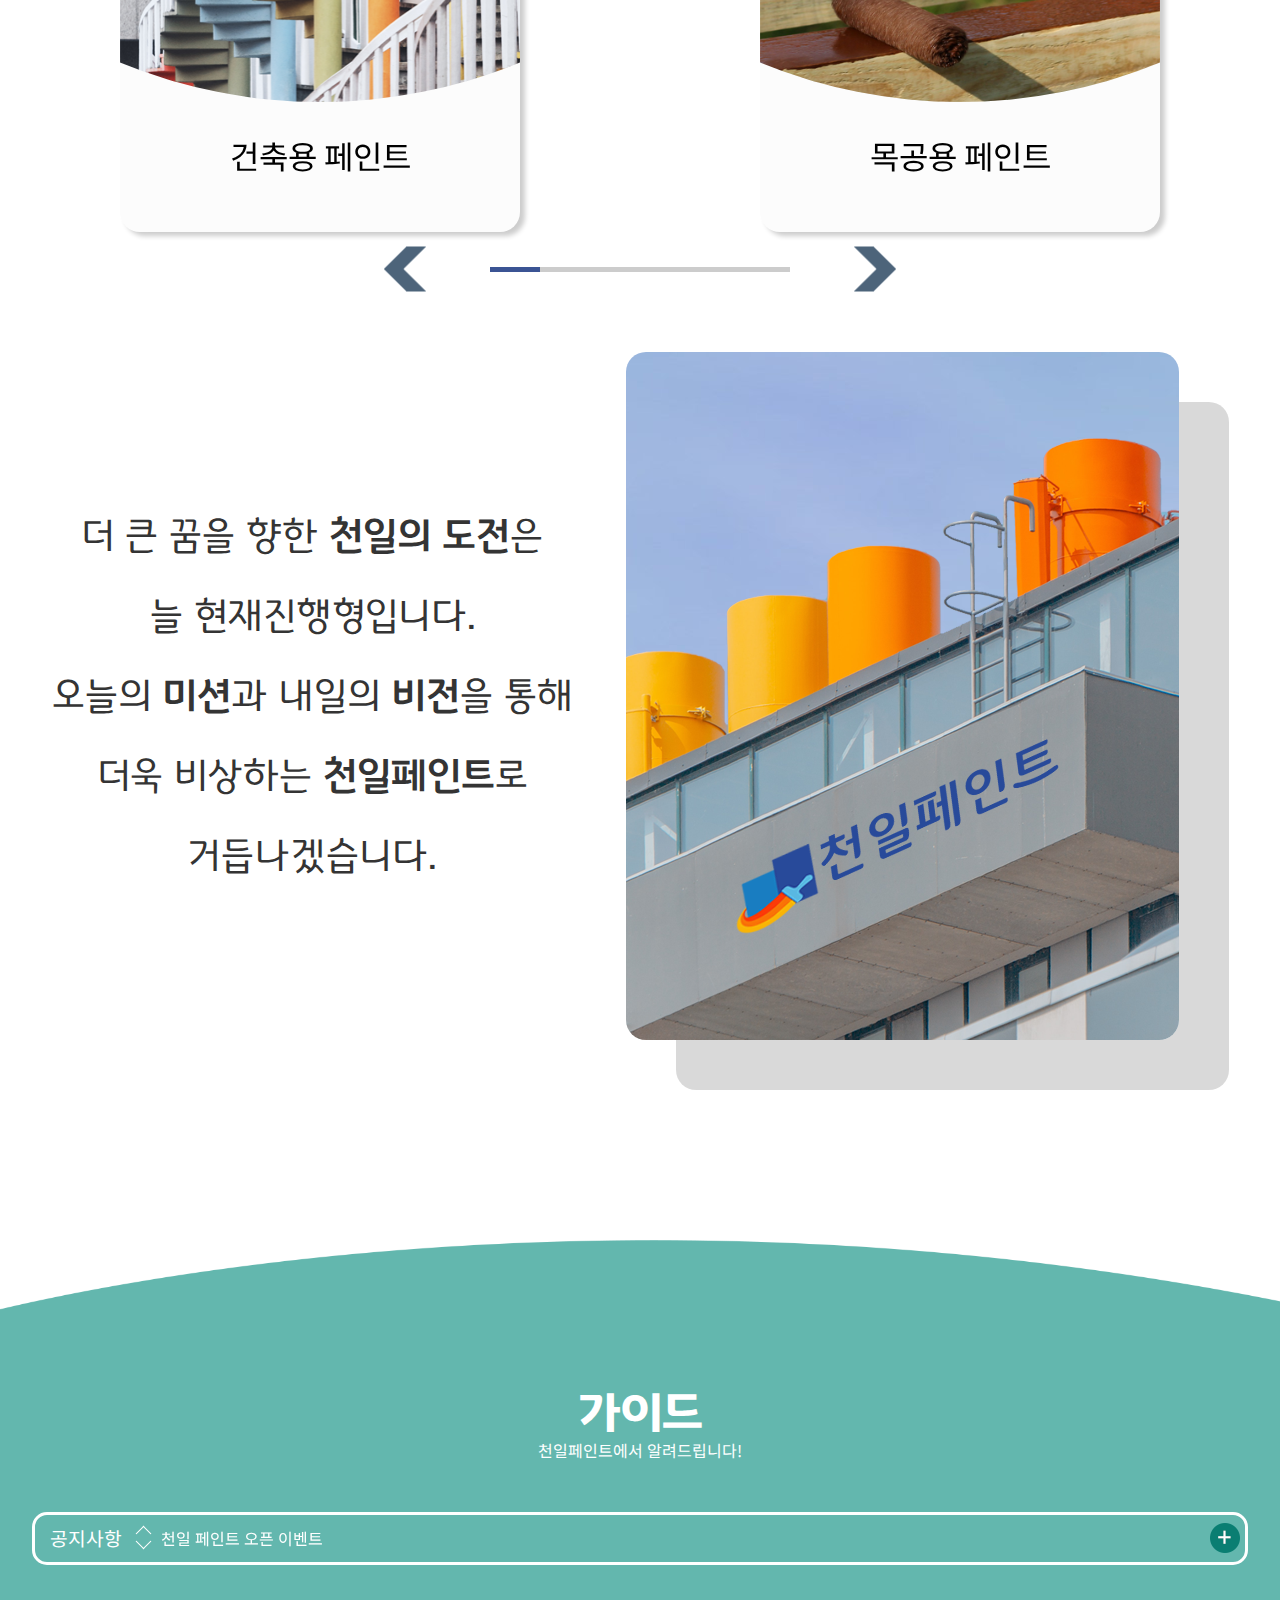
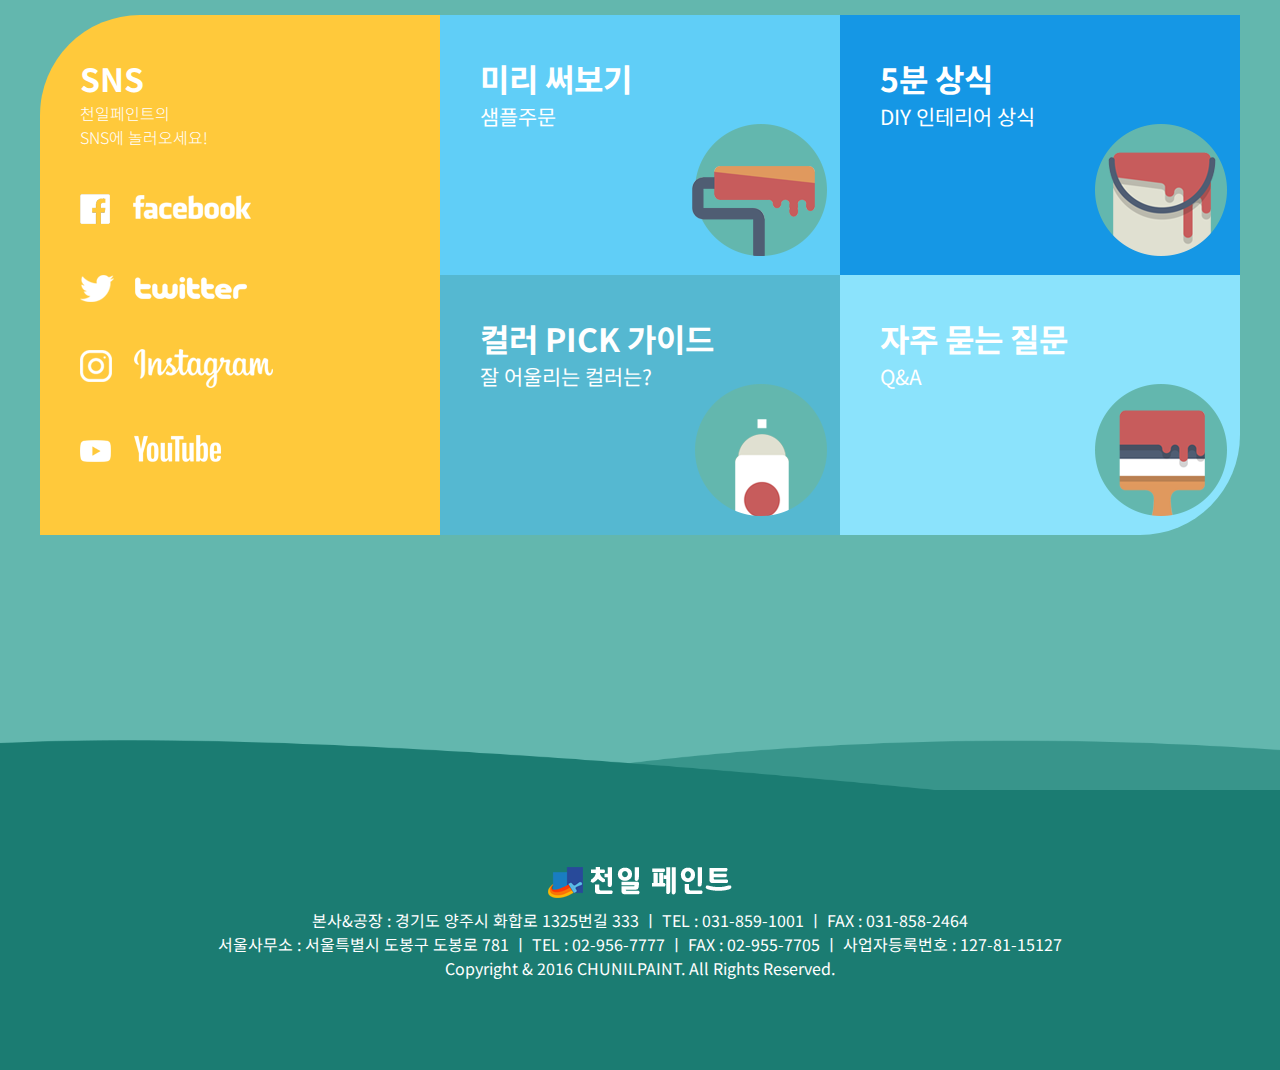
==== commit cf57d2d8: "20220105" ====
--- a/web_chunil_paint/index.html
+++ b/web_chunil_paint/index.html
@@ -31,12 +31,12 @@
     <nav id="nav"> 
       
       <ul class="depth1" >
-          <li><a href="#">회사소개</a>
-            <div class="depth2">
-              <div class="inner">
-              <div class="nav_left">
-              <ul>
-                  <li><a href="sub.html">회사소개</a></li>
+          <li><a href="sub.html" class="under_line">회사소개</a>
+            <div class="depth2">
+              <div class="inner">
+              <div class="nav_left">
+              <ul>
+                  <li><a href="sub.html" class="under_line">회사소개</a></li>
                   <li><a href="#">CEO 인사말</a></li>
                   <li><a href="#">CI</a></li>
                   <li><a href="#">찾아오시는 길</a></li>
--- a/web_chunil_paint/css/style.css
+++ b/web_chunil_paint/css/style.css
@@ -7,6 +7,7 @@
             src : url(../font/Title_Bold.woff); }  
     #wrap{width: 100%; position: relative;overflow:hidden}
     .inner{width: 100%; max-width:1400px;margin:0 auto;}
+    .under_line{text-decoration: underline;}
    /* body{background-color:yellowgreen;}*/
     #header #logo a{background:url(../image/logo.png) no-repeat; height:60px; width:266px;display:block;}
     #header{height: 117px;display:flex; align-content:center; z-index: 9999;
